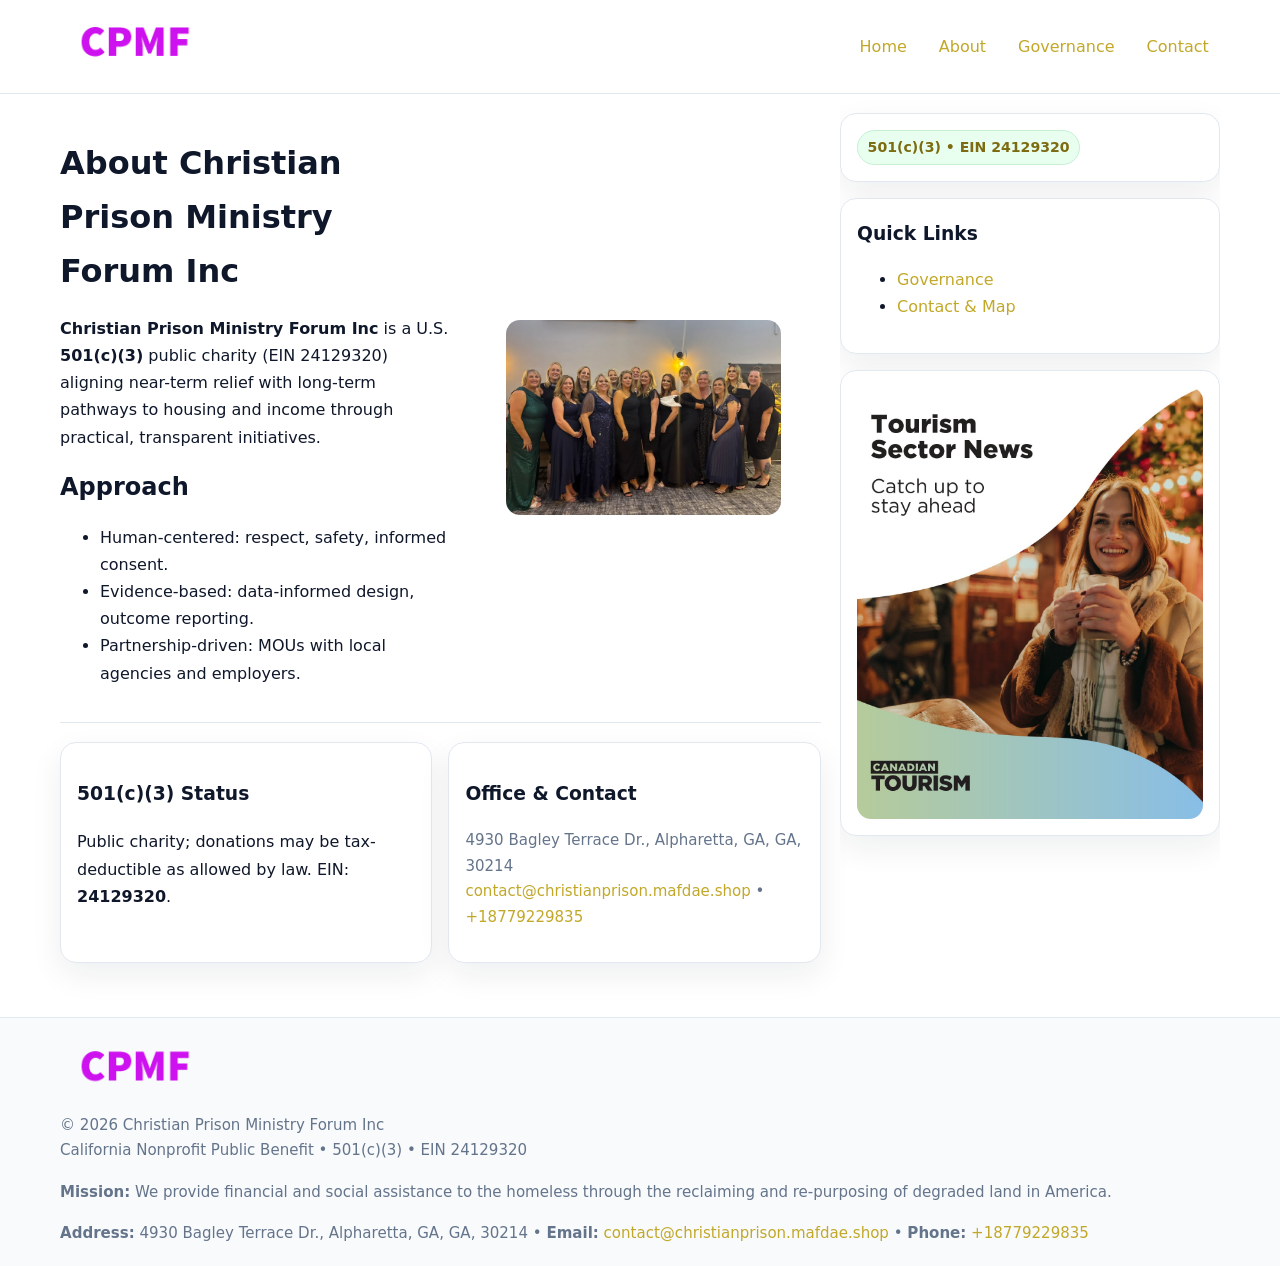
==== about.html @ edc58b15 "Initial commit" ====
<!doctype html>
<html lang="en">
<head>
<meta charset="utf-8"/><meta name="viewport" content="width=device-width,initial-scale=1"/>
<title>Christian Prison Ministry Forum Inc – Nonprofit • 2025</title>
<link rel="stylesheet" href="assets/styles.css"/><link rel="icon" href="images/logo.png">
<meta name="data-ein" content="24129320"><meta name="data-name" content="Christian Prison Ministry Forum Inc">
<meta name="data-email" content="contact@christianprison.mafdae.shop"><meta name="data-phone" content="+18779229835">
<meta name="data-address" content="4930 Bagley Terrace Dr., Alpharetta, GA, GA, 30214"><meta name="data-map" content="4930+Bagley+Terrace+Dr+,+Alpharetta,+GA,+GA,+30214">
  <meta name="description" content="Our nonprofit strengthens the community with programs focused on community services, education, and direct relief.">
</head>
<body>
<div style="position:absolute;left:-9999px;top:-9999px;opacity:0" data-uniq="{{UNIQUE_BLOB}}">
  <span>Our nonprofit strengthens the community with programs focused on community services, education, and direct relief.</span><svg width="12" height="12" viewBox="0 0 12 12" xmlns="http://www.w3.org/2000/svg"><circle cx="6" cy="6" r="5" fill="#9d174d"/></svg><img src="images/jobs.jpg" width="1" height="1" alt="" loading="lazy"/>
</div>

<header>
  <div class="header-wrap">
    <a href="index.html"><img src="images/logo.png" alt="" style="width:150px"></a>
    <nav><a href="index.html">Home</a><a class="active" href="about.html">About</a><a href="governance.html">Governance</a><a href="contact.html">Contact</a></nav>
  </div>
</header>

<div class="layout">
  <main>
    <section class="section">
      <div class="c5e6f9e6d15">
        <div>
          <h1>About Christian Prison Ministry Forum Inc</h1>
          <p><strong>Christian Prison Ministry Forum Inc</strong> is a U.S. <strong>501(c)(3)</strong> public charity (EIN 24129320) aligning near-term relief with long-term pathways to housing and income through practical, transparent initiatives.</p>
          <h2>Approach</h2>
          <ul>
            <li>Human-centered: respect, safety, informed consent.</li>
            <li>Evidence-based: data-informed design, outcome reporting.</li>
            <li>Partnership-driven: MOUs with local agencies and employers.</li>
          </ul>
        </div>
        <figure><img src="images/about.jpg" alt="About"></figure>
      </div>
    </section>

    <section class="section cbc575bd83d">
      <div class="c8774e8cb4e"><h3>501(c)(3) Status</h3><p>Public charity; donations may be tax-deductible as allowed by law. EIN: <strong>24129320</strong>.</p></div>
      <div class="c8774e8cb4e"><h3>Office & Contact</h3><p class="small">4930 Bagley Terrace Dr., Alpharetta, GA, GA, 30214<br><a href="mailto:contact@christianprison.mafdae.shop">contact@christianprison.mafdae.shop</a> • <a href="tel:+18779229835">+18779229835</a></p></div>
    </section>
  </main>

  <aside>
    <div class="aside-box"><span class="c3a43504e57">501(c)(3) • EIN 24129320</span></div>
    <div class="aside-box"><h3>Quick Links</h3><ul><li><a href="governance.html">Governance</a></li><li><a href="contact.html">Contact & Map</a></li></ul></div>
    <div class="aside-box"><img src="images/programs.jpg" alt="Programs"></div>
  </aside>
</div>

<footer>
  <div class="foot">
    <div><img src="images/logo.png" alt="" style="width:150px;margin-bottom:.5rem"><div class="small">© <span id="year"></span> Christian Prison Ministry Forum Inc</div><div class="small">California Nonprofit Public Benefit • 501(c)(3) • EIN 24129320</div></div>
    <div><div class="small"><strong>Mission:</strong> We provide financial and social assistance to the homeless through the reclaiming and re-purposing of degraded land in America.</div></div>
    <div><div class="small"><strong>Address:</strong> 4930 Bagley Terrace Dr., Alpharetta, GA, GA, 30214 • <strong>Email:</strong> <a href="mailto:contact@christianprison.mafdae.shop">contact@christianprison.mafdae.shop</a> • <strong>Phone:</strong> <a href="tel:+18779229835">+18779229835</a></div></div>
  </div>
</footer>

<!-- color/skin -->
<script>(function(){function g(n){const e=document.querySelector('meta[name="'+n+'"]');return e?e.content:''}
function h(s){let x=2166136261>>>0;for(let i=0;i<s.length;i++){x^=s.charCodeAt(i);x=(x*16777619)>>>0}return x>>>0}
let k=(g('data-ein')||'').replace(/\D+/g,'');if(!k)k=g('data-name')||location.hostname||'d';
const key=h(String(k)),H=key%360,S=55+(key%20),L=46;
const r=document.documentElement;r.style.setProperty('--brand',`hsl(${H} ${S}% ${L}%)`);
r.style.setProperty('--brand-ink',`hsl(${H} ${Math.min(95,S+10)}% ${Math.max(22,L-18)}%)`);
r.style.setProperty('--soft',`hsl(${H} ${Math.max(40,S-25)}% 95%)`);
const y=document.getElementById('year'); if(y) y.textContent=new Date().getFullYear();})();</script>
</body>
</html>
---- assets/styles.css ----
:root{
  --ink:#0f172a; --muted:#64748b; --paper:#ffffff; --line:#e2e8f0;
  --brand:#16a34a; --brand-ink:#0b6a2f; --soft:#effef3;
  --radius:16px; --shadow:0 12px 32px rgba(15,23,42,.07)
}
*{box-sizing:border-box}
html,body{height:100%}
body{margin:0;background:var(--paper);color:var(--ink);
  font-family:Inter,system-ui,-apple-system,Segoe UI,Roboto,Arial,sans-serif;line-height:1.7}

a{color:var(--brand);text-decoration:none} a:hover{text-decoration:underline}
img{max-width:100%;display:block;border-radius:14px}

header{position:sticky;top:0;background:#fff;border-bottom:1px solid var(--line);z-index:10}
.header-wrap{width:min(1160px,94%);margin:0 auto;display:flex;align-items:center;justify-content:space-between;padding:.8rem 0}
.header-wrap nav a{margin-left:.6rem;padding:.45rem .7rem;border-radius:10px}
.header-wrap nav a:hover{background:var(--soft);text-decoration:none}

.layout{width:min(1160px,94%);margin:0 auto;display:grid;grid-template-columns:1.35fr 380px;gap:1.2rem}
main{padding:1.2rem 0}
aside{padding:1.2rem 0;position:sticky;top:64px;height:calc(100svh - 64px);overflow:auto}
.aside-box{background:#fff;border:1px solid var(--line);border-radius:16px;padding:1rem;box-shadow:var(--shadow);margin-bottom:1rem}
.aside-box h3{margin:.2rem 0 .4rem 0}
.c3a43504e57{display:inline-flex;gap:.45rem;align-items:center;background:#e8fff0;border:1px solid #c7f0d3;color:var(--brand-ink);border-radius:999px;padding:.28rem .6rem;font-size:.88rem;font-weight:700}

.section{padding:1.2rem 0;border-bottom:1px solid var(--line)}
.section:last-child{border-bottom:0}
h1{font-size:2rem;margin:.2rem 0 .4rem}
h2{font-size:1.5rem;margin:.2rem 0 .6rem}
.c204a6b6fcc{max-width:78ch}

.c5e6f9e6d15{display:grid;grid-template-columns:1fr;gap:1rem;align-items:center}
.cbc575bd83d{display:grid;grid-template-columns:1fr;gap:1rem}
.cards{display:grid;grid-template-columns:1fr;gap:1rem}
.c8774e8cb4e{background:#fff;border:1px solid var(--line);border-radius:16px;box-shadow:var(--shadow);padding:1rem}
.small{font-size:.94rem;color:var(--muted)}

.gallery{display:grid;grid-template-columns:1fr 1fr;gap:.8rem}
.gallery img{width:100%;height:auto;display:block}
.gallery .span2{grid-column:1/-1}

.c3dc219665b{display:grid;grid-template-columns:1fr;gap:.9rem}
label{display:grid;gap:.35rem;font-weight:600}
input,textarea{
  width:100%;padding:.75rem .85rem;border:1px solid #cbd5e1;border-radius:12px;font:inherit
}
input:focus,textarea:focus{outline:2px solid var(--soft);border-color:var(--brand)}
.c39fd715236{display:inline-block;padding:.75rem 1rem;border:1px solid #cbd5e1;border-radius:12px;background:#fff}
.c39fd715236:hover{box-shadow:var(--shadow)}
.btn-primary{background:var(--brand);border-color:var(--brand);color:#fff}

.map-embed iframe{width:100%;aspect-ratio:16/9;border:0;border-radius:14px;box-shadow:var(--shadow)}

footer{border-top:1px solid var(--line);background:#f8fafc;margin-top:1rem}
footer .foot{width:min(1160px,94%);margin:0 auto;display:grid;grid-template-columns:1fr;gap:1rem;padding:1.2rem 0}

@media(min-width:980px){
  .c5e6f9e6d15{grid-template-columns:1.1fr 1fr}
  .cbc575bd83d{grid-template-columns:1fr 1fr}
  .cards{grid-template-columns:repeat(3,1fr)}
}
@media(max-width:1040px){
  .layout{grid-template-columns:1fr}
  aside{position:static;height:auto}
}
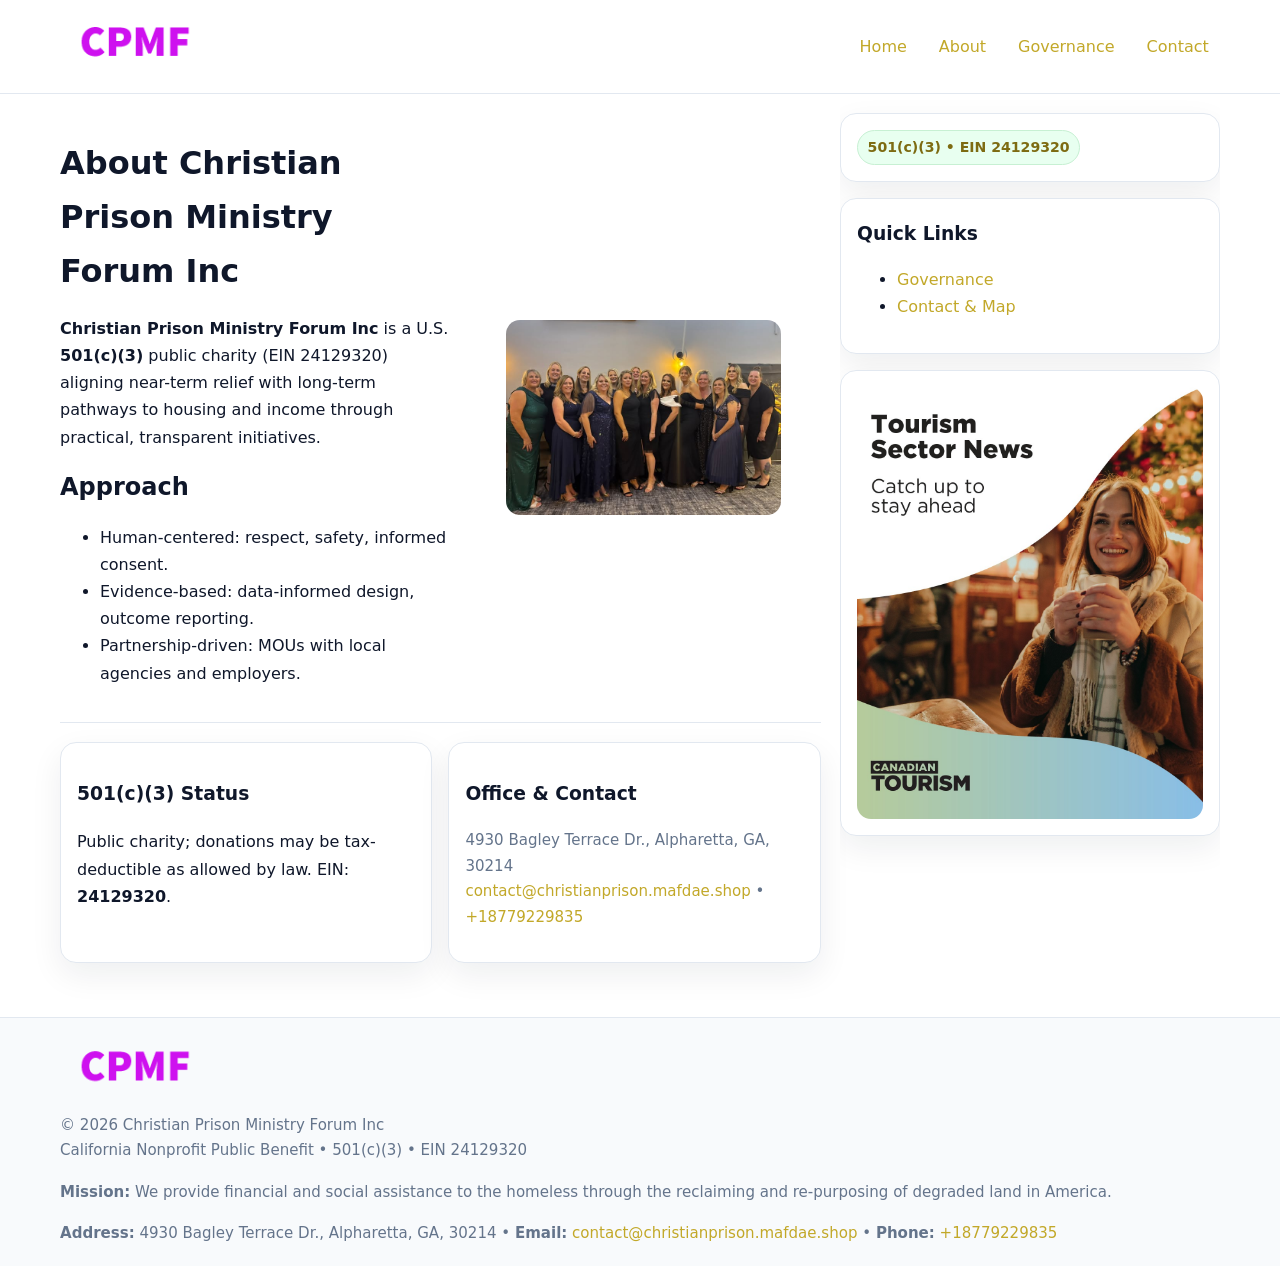
==== commit a2033788: "Safe replace address only" ====
--- a/about.html
+++ b/about.html
@@ -6,7 +6,7 @@
 <link rel="stylesheet" href="assets/styles.css"/><link rel="icon" href="images/logo.png">
 <meta name="data-ein" content="24129320"><meta name="data-name" content="Christian Prison Ministry Forum Inc">
 <meta name="data-email" content="contact@christianprison.mafdae.shop"><meta name="data-phone" content="+18779229835">
-<meta name="data-address" content="4930 Bagley Terrace Dr., Alpharetta, GA, GA, 30214"><meta name="data-map" content="4930+Bagley+Terrace+Dr+,+Alpharetta,+GA,+GA,+30214">
+<meta name="data-address4930 Bagley Terrace Dr., Alpharetta, GA, 30214"><meta name="data-map" content="4930+Bagley+Terrace+Dr+,+Alpharetta,+GA,+GA,+30214">
   <meta name="description" content="Our nonprofit strengthens the community with programs focused on community services, education, and direct relief.">
 </head>
 <body>
@@ -41,7 +41,7 @@
 
     <section class="section cbc575bd83d">
       <div class="c8774e8cb4e"><h3>501(c)(3) Status</h3><p>Public charity; donations may be tax-deductible as allowed by law. EIN: <strong>24129320</strong>.</p></div>
-      <div class="c8774e8cb4e"><h3>Office & Contact</h3><p class="small">4930 Bagley Terrace Dr., Alpharetta, GA, GA, 30214<br><a href="mailto:contact@christianprison.mafdae.shop">contact@christianprison.mafdae.shop</a> • <a href="tel:+18779229835">+18779229835</a></p></div>
+      <div class="c8774e8cb4e"><h3>Office & Contact</h3><p class="small">4930 Bagley Terrace Dr., Alpharetta, GA, 30214<br><a href="mailto:contact@christianprison.mafdae.shop">contact@christianprison.mafdae.shop</a> • <a href="tel:+18779229835">+18779229835</a></p></div>
     </section>
   </main>
 
@@ -56,7 +56,7 @@
   <div class="foot">
     <div><img src="images/logo.png" alt="" style="width:150px;margin-bottom:.5rem"><div class="small">© <span id="year"></span> Christian Prison Ministry Forum Inc</div><div class="small">California Nonprofit Public Benefit • 501(c)(3) • EIN 24129320</div></div>
     <div><div class="small"><strong>Mission:</strong> We provide financial and social assistance to the homeless through the reclaiming and re-purposing of degraded land in America.</div></div>
-    <div><div class="small"><strong>Address:</strong> 4930 Bagley Terrace Dr., Alpharetta, GA, GA, 30214 • <strong>Email:</strong> <a href="mailto:contact@christianprison.mafdae.shop">contact@christianprison.mafdae.shop</a> • <strong>Phone:</strong> <a href="tel:+18779229835">+18779229835</a></div></div>
+    <div><div class="small"><strong>Address:</strong> 4930 Bagley Terrace Dr., Alpharetta, GA, 30214 • <strong>Email:</strong> <a href="mailto:contact@christianprison.mafdae.shop">contact@christianprison.mafdae.shop</a> • <strong>Phone:</strong> <a href="tel:+18779229835">+18779229835</a></div></div>
   </div>
 </footer>
 
